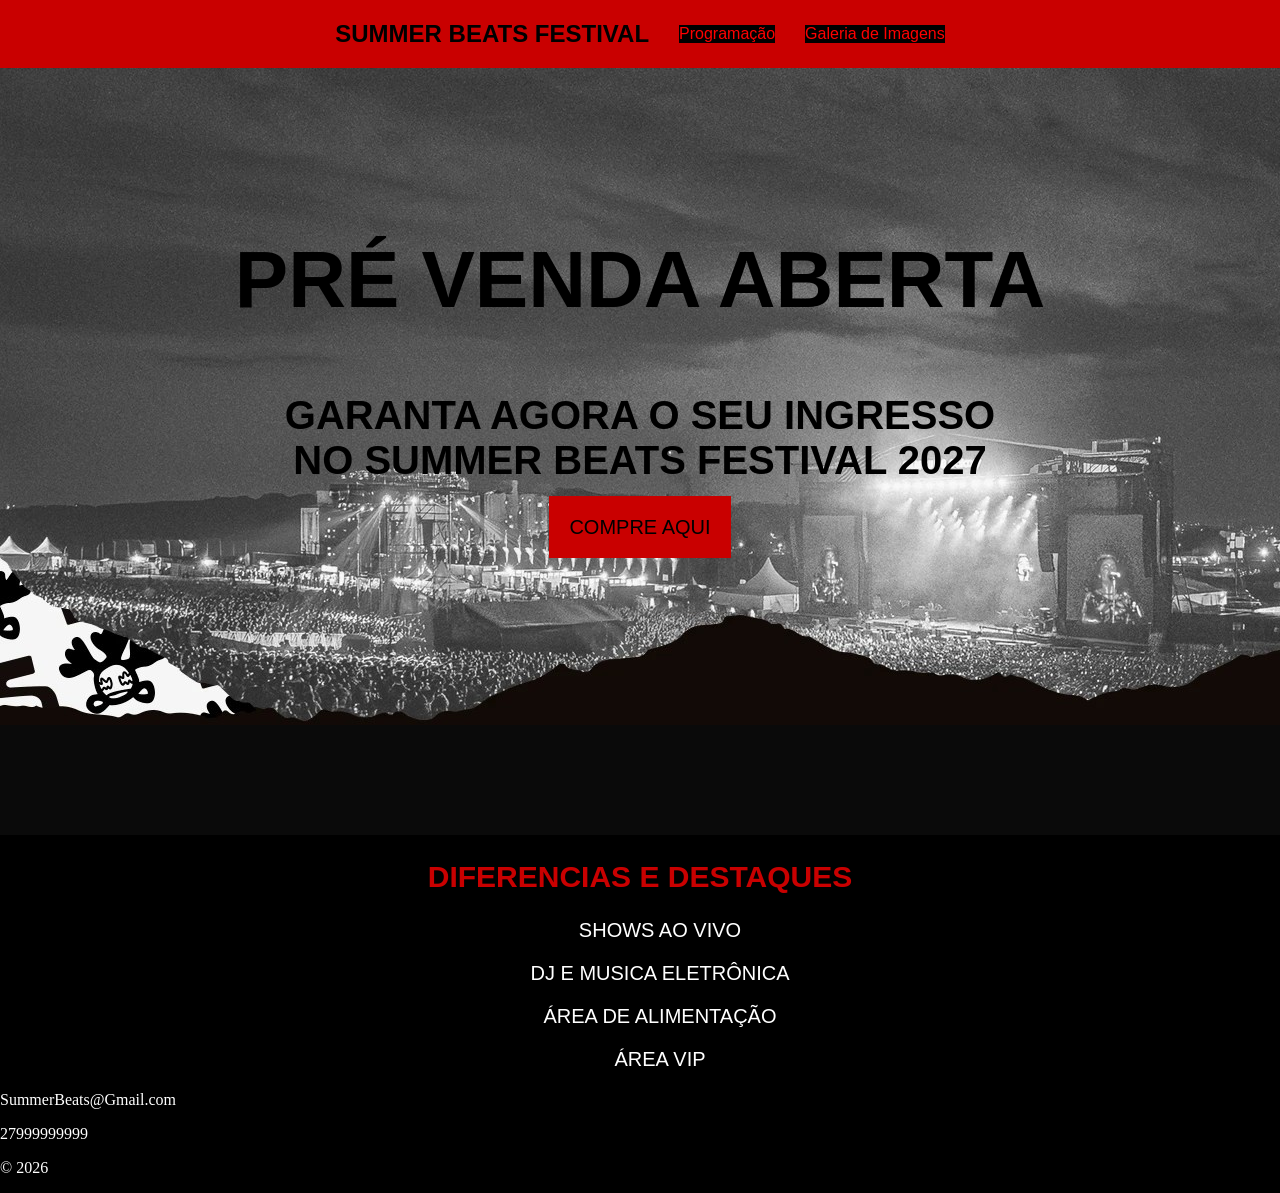
==== index.html @ e2a78d3f "pagina inicial" ====
<!doctype html>
<html lang="pt-BR">
  <head>
    <meta charset="UTF-8" />
    <meta name="viewport" content="width=device-width, initial-scale=1.0" />
    <link rel="stylesheet" href="style.css" />
    <title>Summer Beats Festival</title>
  </head>

  <body>
    <header>
      <nav class="navegacao">
        <ul>
          <h1 style="font-family: Arial, Helvetica, sans-serif">
            SUMMER BEATS FESTIVAL
          </h1>
          <a href="./programacao.html">Programação</a>
          <a href="./galeria.html">Galeria de Imagens</a>
        </ul>
      </nav>
    </header>

    <main>
      <section class="ingresso">
        <h1>PRÉ VENDA ABERTA</h1>
        <h2>
          GARANTA AGORA O SEU INGRESSO <br />
          NO SUMMER BEATS FESTIVAL 2027
        </h2>
        <a href="https://www.lollapaloozabr.com/"> COMPRE AQUI </a>
      </section>

      <section class="informacao">
        <h2>DIFERENCIAS E DESTAQUES</h2>
        <ul>
          <p>SHOWS AO VIVO</p>
          <p>DJ E MUSICA ELETRÔNICA</p>
          <p>ÁREA DE ALIMENTAÇÃO</p>
          <p>ÁREA VIP</p>
        </ul>
      </section>
    </main>


    <footer>
      <p>SummerBeats@Gmail.com</p>
      <p>27999999999</p>

      <p>&copy; 2026</p>
    </footer>
  </body>
</html>
---- style.css ----
body {
  margin: 0;
  padding: 0;
  background-color: black;
}
.ingresso {
  background-image: url(/img/festival.jpg);
  background-repeat: no-repeat;
  background-size: 1920px auto;
  width: 100%;
  max-width: 1920px;
  height: 667px;
  margin-left: auto;
  margin-right: auto;
  background-position: 50% 0px;
}

.navegacao ul {
  margin: 0;
  padding: 0;
  display: flex;
  justify-content: center;
  align-items: center;
  gap: 30px;
  background-color: rgb(201, 0, 0);
}

.navegacao a {
  text-decoration: none;
  font-family: Arial, Helvetica, sans-serif;
  color: red;
  background-color: black;
  padding: auto;
}

.navegacao a:hover {
  text-decoration: none;
  font-family: Arial, Helvetica, sans-serif;
  color: white;
  background-color: black;
}

.ingresso {
  margin: auto;
  padding-top: 100px;
  display: block;
  text-align: center;
  gap: 30px;
  background-color: rgba(156, 156, 156, 0.062);
}

.ingresso h1 {
  font-family: Arial, Helvetica, sans-serif;
  font-size: 80px;
}

.ingresso h2 {
  font-family: Arial, Helvetica, sans-serif;
  font-size: 40px;
}

.ingresso a {
  text-decoration: none;
  font-family: Arial, Helvetica, sans-serif;
  font-size: 20px;
  color: black;
  background-color: rgb(201, 0, 0);
  padding: 20px;
}

.informacao {
  font-family: Arial, Helvetica, sans-serifF;
  display: block;
  margin-top: 0;
  text-align: center;
  gap: 30px;
  background-color: rgb(0, 0, 0);
}

.ingresso a:hover {
  text-decoration: none;
  font-family: Arial, Helvetica, sans-serif;
  color: white;
}

.informacao h2 {
  font-size: 30px;
  color: rgb(201, 0, 0);
}

.informacao p {
  font-size: 20px;
  color: white;
}

footer {
  color: white;
}
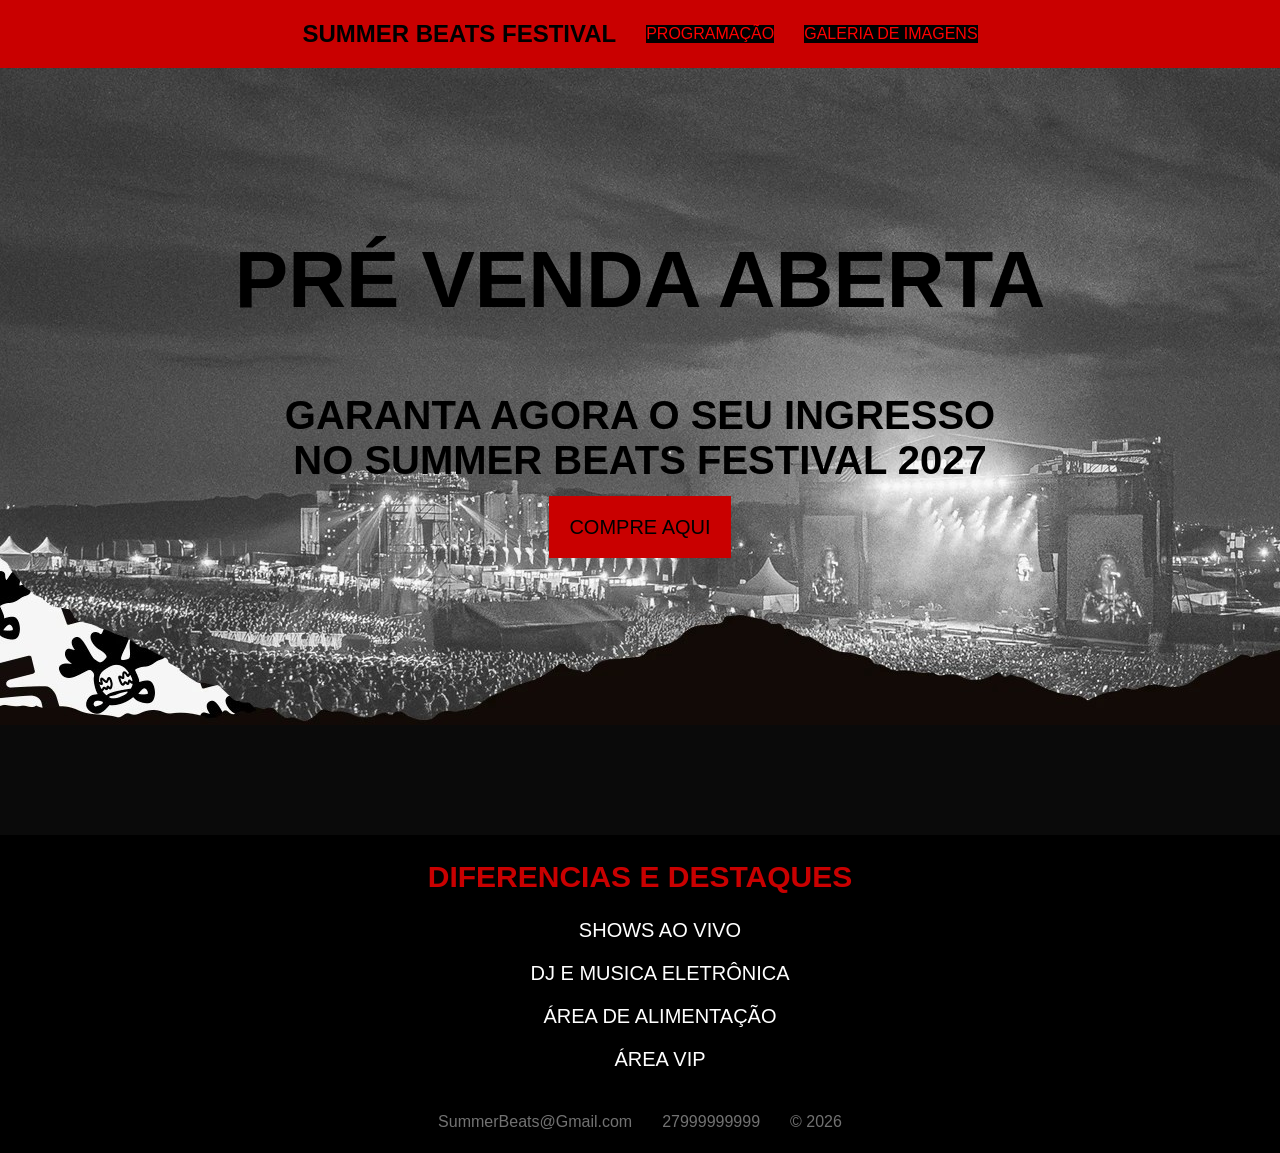
==== commit f1465784: "SEGUNDA PAGINA" ====
--- a/index.html
+++ b/index.html
@@ -14,15 +14,15 @@
           <h1 style="font-family: Arial, Helvetica, sans-serif">
             SUMMER BEATS FESTIVAL
           </h1>
-          <a href="./programacao.html">Programação</a>
-          <a href="./galeria.html">Galeria de Imagens</a>
+          <a href="./programacao.html">PROGRAMAÇÃO</a>
+          <a href="./galeria.html">GALERIA DE IMAGENS</a>
         </ul>
       </nav>
     </header>
 
     <main>
       <section class="ingresso">
-        <h1>PRÉ VENDA ABERTA</h1>
+        <h1>PRÉ VENDA ABERTA</h1> 
         <h2>
           GARANTA AGORA O SEU INGRESSO <br />
           NO SUMMER BEATS FESTIVAL 2027
--- a/style.css
+++ b/style.css
@@ -94,5 +94,31 @@
 }
 
 footer {
-  color: white;
+  font-family: Arial, Helvetica, sans-serif;
+  font-size: 6p;
+  color: rgba(255, 255, 255, 0.446);
+  padding: 6px;
+  display: flex;
+  justify-content: center;
+  align-items: center;
+  gap: 30px;
 }
+
+/* css para programação */
+.programacao {
+  font-family: Arial, Helvetica, sans-serifF;
+  color: rgb(201, 0, 0);
+  padding: 6px;
+  display: flex;
+  justify-content: center;
+  align-items: center;
+  gap: 30px;
+}
+
+table {
+  font-family: Arial, Helvetica, sans-serifF;
+  color: rgb(201, 0, 0);
+  padding: 6px;
+  align-items: center;
+  gap: 30px;
+}
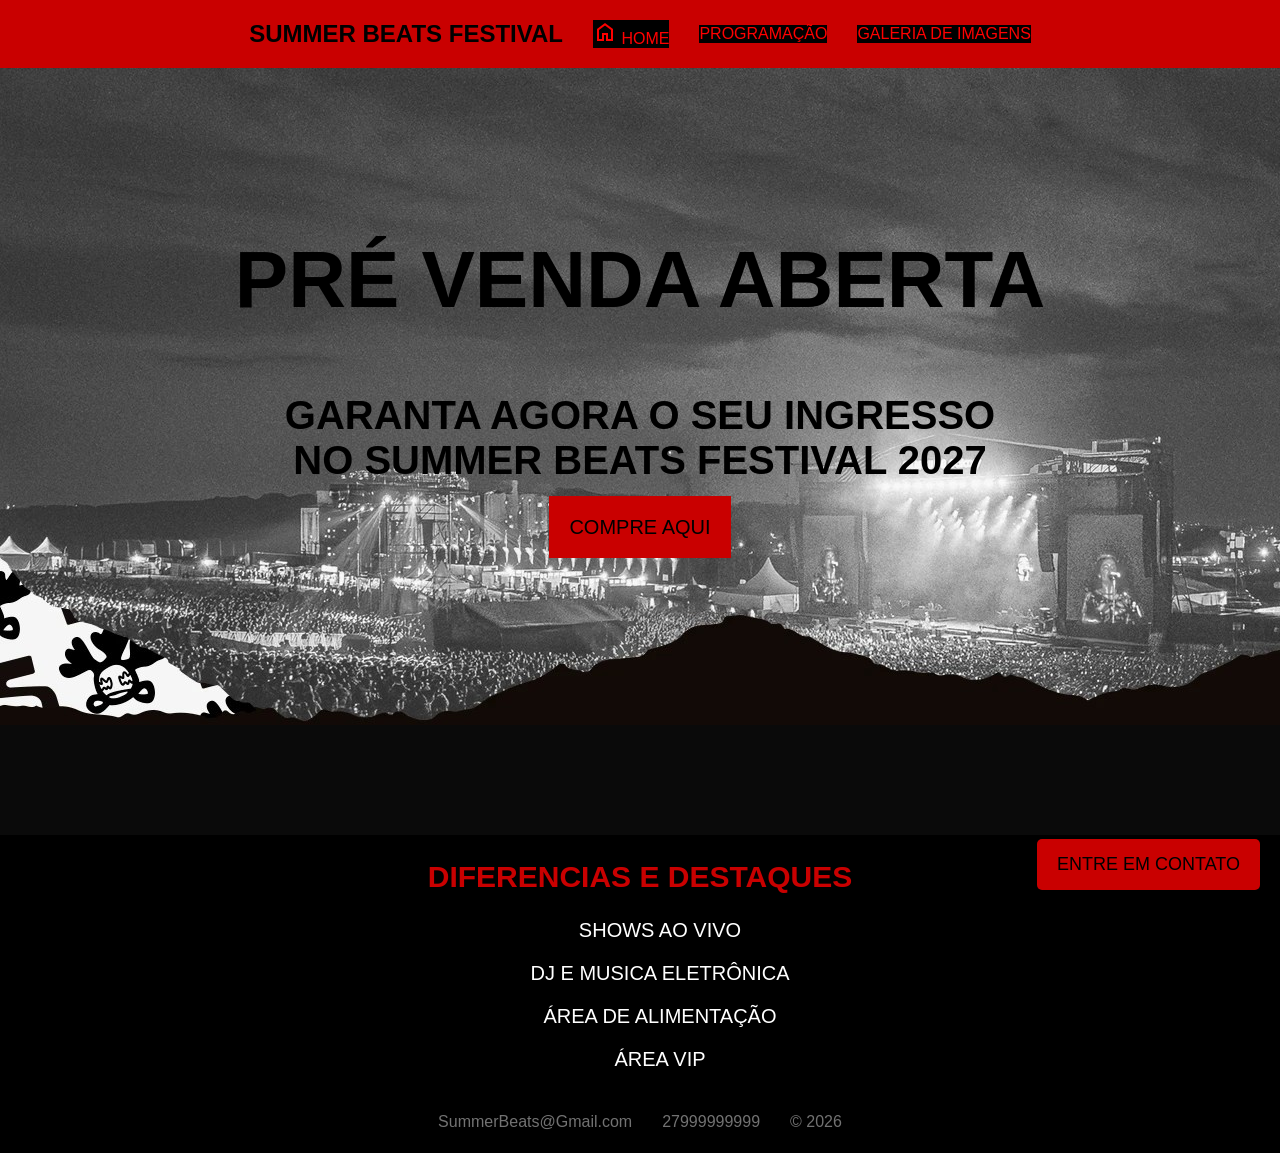
==== commit 8d37961f: "trabalho pronto" ====
--- a/index.html
+++ b/index.html
@@ -3,17 +3,37 @@
   <head>
     <meta charset="UTF-8" />
     <meta name="viewport" content="width=device-width, initial-scale=1.0" />
+
+    <!--CSS Externo-->
     <link rel="stylesheet" href="style.css" />
+
+    <link
+      rel="stylesheet"
+      href="https://fonts.googleapis.com/css2?family=Material+Symbols+Outlined"
+    />
+
+    <!--CSS Interno-->
+    <style>
+      body {
+        background-color: black;
+      }
+    </style>
+
     <title>Summer Beats Festival</title>
   </head>
 
   <body>
     <header>
+      <!-- Seletor por Classe -->
       <nav class="navegacao">
         <ul>
+          <!--CSS Inline-->
           <h1 style="font-family: Arial, Helvetica, sans-serif">
             SUMMER BEATS FESTIVAL
           </h1>
+          <a href="./index.html"
+            ><span class="material-symbols-outlined"> home </span> HOME
+          </a>
           <a href="./programacao.html">PROGRAMAÇÃO</a>
           <a href="./galeria.html">GALERIA DE IMAGENS</a>
         </ul>
@@ -21,8 +41,9 @@
     </header>
 
     <main>
+      <!-- Seletor por Classe -->
       <section class="ingresso">
-        <h1>PRÉ VENDA ABERTA</h1> 
+        <h1>PRÉ VENDA ABERTA</h1>
         <h2>
           GARANTA AGORA O SEU INGRESSO <br />
           NO SUMMER BEATS FESTIVAL 2027
@@ -30,6 +51,7 @@
         <a href="https://www.lollapaloozabr.com/"> COMPRE AQUI </a>
       </section>
 
+      <!-- Seletor por Classe -->
       <section class="informacao">
         <h2>DIFERENCIAS E DESTAQUES</h2>
         <ul>
@@ -41,12 +63,11 @@
       </section>
     </main>
 
-
     <footer>
       <p>SummerBeats@Gmail.com</p>
       <p>27999999999</p>
-
       <p>&copy; 2026</p>
+      <a href="./contato.html" class="botao-contato">ENTRE EM CONTATO</a>
     </footer>
   </body>
 </html>
--- a/style.css
+++ b/style.css
@@ -3,6 +3,41 @@
   padding: 0;
   background-color: black;
 }
+
+/* Google Fonts */
+@import url("https://fonts.googleapis.com/css2?family=Alata&display=swap");
+
+/* Seletor por Classe */
+.navegacao ul {
+  /* Layout com Flexbox */
+  margin: 0;
+  padding: 0;
+  display: flex;
+  justify-content: center;
+  align-items: center;
+  gap: 30px;
+  background-color: rgb(201, 0, 0);
+}
+
+/* Seletor por Classe */
+.navegacao a {
+  /* Layout com Flexbox */
+  font-family: "Alata", sans-serif;
+  text-decoration: none;
+  color: red;
+  background-color: black;
+  padding: auto;
+}
+
+/* Seletor por Classe */
+.navegacao a:hover {
+  text-decoration: none;
+  font-family: Arial, Helvetica, sans-serif;
+  color: white;
+  background-color: black;
+}
+
+/* Seletor por Classe */
 .ingresso {
   background-image: url(/img/festival.jpg);
   background-repeat: no-repeat;
@@ -15,31 +50,7 @@
   background-position: 50% 0px;
 }
 
-.navegacao ul {
-  margin: 0;
-  padding: 0;
-  display: flex;
-  justify-content: center;
-  align-items: center;
-  gap: 30px;
-  background-color: rgb(201, 0, 0);
-}
-
-.navegacao a {
-  text-decoration: none;
-  font-family: Arial, Helvetica, sans-serif;
-  color: red;
-  background-color: black;
-  padding: auto;
-}
-
-.navegacao a:hover {
-  text-decoration: none;
-  font-family: Arial, Helvetica, sans-serif;
-  color: white;
-  background-color: black;
-}
-
+/* Seletor por Classe */
 .ingresso {
   margin: auto;
   padding-top: 100px;
@@ -49,16 +60,19 @@
   background-color: rgba(156, 156, 156, 0.062);
 }
 
+/* Seletor por Classe */
 .ingresso h1 {
   font-family: Arial, Helvetica, sans-serif;
   font-size: 80px;
 }
 
+/* Seletor por Classe */
 .ingresso h2 {
   font-family: Arial, Helvetica, sans-serif;
   font-size: 40px;
 }
 
+/* Seletor por Classe */
 .ingresso a {
   text-decoration: none;
   font-family: Arial, Helvetica, sans-serif;
@@ -68,6 +82,7 @@
   padding: 20px;
 }
 
+/* Seletor por Classe */
 .informacao {
   font-family: Arial, Helvetica, sans-serifF;
   display: block;
@@ -77,22 +92,26 @@
   background-color: rgb(0, 0, 0);
 }
 
+/* Seletor por Classe */
 .ingresso a:hover {
   text-decoration: none;
   font-family: Arial, Helvetica, sans-serif;
   color: white;
 }
 
+/* Seletor por Classe */
 .informacao h2 {
   font-size: 30px;
   color: rgb(201, 0, 0);
 }
 
+/* Seletor por Classe */
 .informacao p {
   font-size: 20px;
   color: white;
 }
 
+/* Seletor por Tag */
 footer {
   font-family: Arial, Helvetica, sans-serif;
   font-size: 6p;
@@ -104,21 +123,200 @@
   gap: 30px;
 }
 
+/* Position */
+.botao-contato {
+  position: fixed;
+  right: 20px;
+  bottom: 10px;
+  background-color: rgb(201, 0, 0);
+  color: black;
+  padding: 15px 20px;
+  text-decoration: none;
+  font-family: Arial, Helvetica, sans-serif;
+  font-size: 18px;
+  border-radius: 5px;
+}
+
+.botao-contato:hover {
+  color: white;
+}
+
+
 /* css para programação */
-.programacao {
+
+/* Seletor por ID */
+#programacao {
+  /* Layout com Flexbox */
+  background-image: url(/img/festival.jpg);
+  background-repeat: no-repeat;
+  background-size: 1920px auto;
+  width: 100%;
+  max-width: 1920px;
+  height: 667px;
+  margin-left: auto;
+  margin-right: auto;
+  background-position: 50% 0px;
+}
+
+/* Seletor por ID */
+#programacao {
+  margin: auto;
+  padding-top: 100px;
+  display: block;
+  text-align: center;
+  background-color: rgba(156, 156, 156, 0.062);
+}
+
+/* Seletor por ID */
+#programacao h1 {
+  font-family: Arial, Helvetica, sans-serif;
+  font-size: 80px;
+}
+
+/* Seletor por Classe */
+.evento {
   font-family: Arial, Helvetica, sans-serifF;
-  color: rgb(201, 0, 0);
-  padding: 6px;
+  display: block;
+  margin-top: 0;
+  text-align: center;
+  gap: 30px;
+  background-color: rgb(0, 0, 0);
+}
+
+/* Seletor por Classe */
+.evento h2 {
+  font-size: 30px;
+  color: rgb(201, 0, 0);
+}
+
+/* Seletor por Classe */
+.container {
   display: flex;
   justify-content: center;
   align-items: center;
-  gap: 30px;
-}
-
-table {
+}
+
+/* Seletor por Classe */
+.container td,
+th {
   font-family: Arial, Helvetica, sans-serifF;
   color: rgb(201, 0, 0);
-  padding: 6px;
-  align-items: center;
-  gap: 30px;
-}
+}
+
+/* css para a galeria */
+/* Seletor por Classe */
+.galeria {
+  /* Layout com Flexbox */
+  background-image: url(/img/festival.jpg);
+  background-repeat: no-repeat;
+  background-size: 1920px auto;
+  width: 100%;
+  max-width: 1920px;
+  height: 667px;
+  margin-left: auto;
+  margin-right: auto;
+  background-position: 50% 0px;
+}
+
+/* Seletor por Classe */
+.galeria {
+  margin: auto;
+  padding-top: 5px;
+  display: block;
+  text-align: center;
+  background-color: rgba(156, 156, 156, 0.062);
+}
+
+/* Seletor por Classe */
+.galeria h1 {
+  font-family: Arial, Helvetica, sans-serif;
+  font-size: 80px;
+}
+
+/* Seletor por Classe */
+/* Layout com Grid */
+.Imagem {
+  display: grid;
+  grid-template-columns: repeat(3, 1fr);
+  gap: 20px; 
+  max-width: 1000px;
+  margin: 0 auto;
+}
+
+.Imagem figure {
+  margin: 0;
+  text-align: center; 
+}
+
+.Imagem img {
+  width: 100%;
+  height: auto;
+  object-fit: cover;
+  border-radius: 8px;
+}
+
+.Imagem figcaption {
+  margin-top: 10px;
+  font-weight: bold;
+  font-size: 14px;
+  color: #333;
+}
+
+
+
+/* CSS para contato */
+
+.contato {
+  background-color: black;
+  color: white;
+  font-family: Arial, Helvetica, sans-serif;
+  text-align: center;
+  padding: 50px;
+  position: relative;
+}
+
+.contato h1 {
+  color: rgb(201, 0, 0);
+  font-size: 50px;
+  margin-bottom: 40px;
+}
+
+.contato form {
+  width: 600px;
+  margin: auto;
+  text-align: left;
+}
+
+.contato label {
+  display: block;
+  color: rgb(201, 0, 0);
+  font-size: 18px;
+  margin-top: 20px;
+  margin-bottom: 8px;
+}
+
+.contato input,
+.contato textarea {
+  width: 100%;
+  box-sizing: border-box;
+  padding: 15px;
+  background-color: rgb(25, 25, 25);
+  border: 1px solid rgb(201, 0, 0);
+  color: white;
+  font-family: Arial, Helvetica, sans-serif;
+  font-size: 16px;
+}
+
+.contato button {
+  display: block;
+  margin: 30px auto;
+  padding: 15px 35px;
+  border: none;
+  background-color: rgb(201, 0, 0);
+  color: black;
+  font-size: 18px;
+}
+
+.contato button:hover {
+  color: white;
+}
